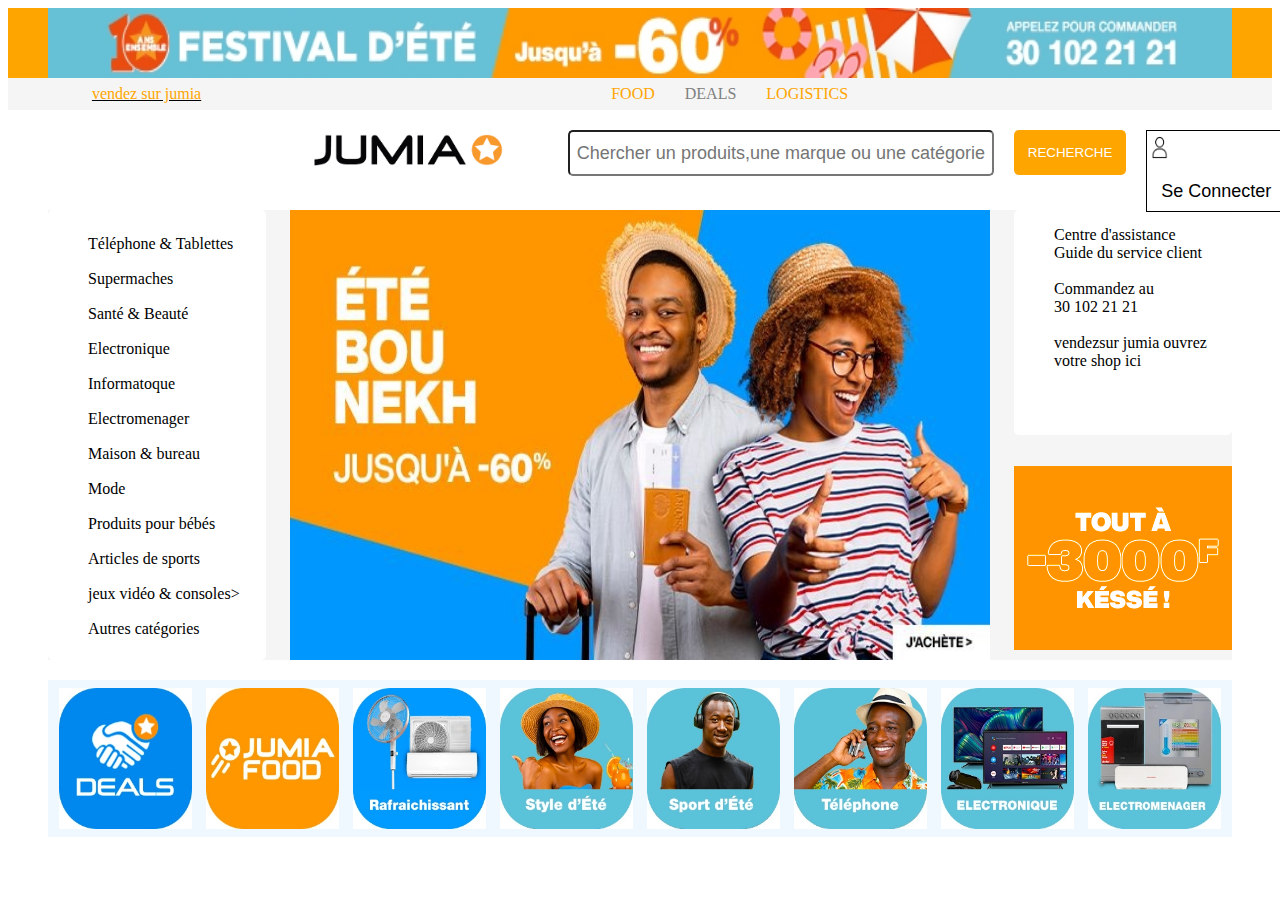
==== jumia.html @ dcc452ba "ajouter in fichier" ====
<!DOCTYPE html>
<html lang="en">
<head>
    <meta charset="UTF-8">
    <meta http-equiv="X-UA-Compatible" content="IE=edge">
    <meta name="viewport" content="width=device-width, initial-scale=1.0">
    <link rel="stylesheet" href="https://cdnjs.cloudflare.com/ajax/libs/font-awesome/6.1.2/css/all.min.css" integrity="sha512-1sCRPdkRXhBV2PBLUdRb4tMg1w2YPf37qatUFeS7zlBy7jJI8Lf4VHwWfZZfpXtYSLy85pkm9GaYVYMfw5BC1A==" crossorigin="anonymous" referrerpolicy="no-referrer" />
    <link rel="stylesheet" href="jumia.css">
    <title>cite jumia2</title>
</head>
<body>
   <header id="debut-entete">
        <img src="images/photo1jumia.jpg" alt="" id="photo1">
    </header> 

    
        <div id="entete">
            <div id="vendez"><a href="https://www.jumia.sn/sp-vendez-sur-jumia/" style="text-decoration: none;color: orange;" > <i class="fa-solid fa-star" id="etoile"></i> vendez sur jumia</a></div>
            <div id="cote">
               <ul>
               <i class="fa-solid fa-fork-knife"></i>
                 <li> <a href="https://food.jumia.sn/restaurants" style="text-decoration:none ;color: orange;" ><i class="fa-solid fa-carrot"></i> FOOD</a></li> 
                 <li><a href="https://deals.jumia.sn/" style="text-decoration:none ;color: grey;"><i class="fa-solid fa-handshake-angle "></i>DEALS</a> </li>
                 <li><a href="https://www.jumia.sn/sp-jumia-services/?utm_source=jumia&utm_medium=mall&utm_campaign=venturebar" style="text-decoration:none ;color: orange;"><i class="fa-solid fa-truck"></i>LOGISTICS </a></li>
              </ul>
            </div>
        </div>
    

  <section id="sous-entete">
       <img src="images/logo jumia.png" id="logo-jumia" alt=""> 
      <form id="rechercher">
         <input type="text" id="bare-recherche" placeholder="Chercher un produits,une marque ou une catégorie">
    
         <button id="boutton">RECHERCHE</button>
      
        <div>
        <!--   <div>  <img src="images/icone connecte copy.png" alt="" id="icone-connerter" ></div> -->
          
        <div class="connection" style="border: 1px solid;">
          <img src="images/icone connecte copy.png" alt="" class="icone-connecter" >
         <select class="connecter">
           <option value="se connecter">Se Connecter</option>
           <option value="votre compte">Votre Compte</option>
           <option value="vos commande">Vos Commendes</option>
           <option value="votre liste d'attente">Votre liste d'envies</option>
         </select>
       </div>
        </div>
  
          <div class="connection">
            <img src="images/icone aide.png" alt="" class="icone-connecter" >
            <select class="connecter">
              <option value="aide">Aide</option>
              <option value="Passer et suivre ma commande">Annuler ma commande</option>
              <option value="Retour et remboursement">Retour et rembourssemen</option>
              <option value="Paiement et compte Jumia">Paiement et Compte Jumia</option>
           </select>
          </div>
          
        <div>
          <a href="https://www.jumia.sn/cart/">panier</a>
        </div>
     <form>
  </section>
 
  <nav>
      <section id="container"> 
          <div id="global" >
              <div id="left">
                   <ul>
                     <li><a href=""></a> <i class="fa-solid fa-mobile-screen-button"></i>Téléphone & Tablettes</li>
                     <li><a href=""></a> <i class="fa-solid fa-apple-whole"></i> Supermaches</li>
                     <li><a href=""></a> <i class="fa-solid fa-temperature-arrow-up"></i> Santé & Beauté</li>
                     <li><a href=""></a>Electronique</li>
                     <li><a href=""></a> <i class="fa-solid fa-desktop"></i> Informatoque</li>
                     <li><a href=""></a> Electromenager</li>
                     <li><a href=""></a><i class="fa-solid fa-house"></i> Maison & bureau</li>
                     <li><a href=""></a> Mode</li>
                     <li><a href=""></a><i class="fa-brands fa-github-alt"></i> Produits pour bébés</li>
                     <li><a href=""></a><i class="fa-solid fa-bicycle"></i> Articles de sports</li>
                     <li><a href=""></a><i class="fa-solid fa-gamepad-modern"></i> jeux vidéo & consoles></li>
                     <li><a href=""></a> Autres catégories</li>
                  </ul>   
              </div>
              <div id="slider">
                <img src="images/photo2jumia.jpg" alt="La forêt de peupliers" id="slide">
                <!-- <div id="precedent" onclick="ChangeSlide(-1)"><</div>
                <div id="suivant" onclick="ChangeSlide(1)">></div> -->
            </div>
              <!-- <div id="slider">
                 <img src="images/photo2jumia.jpg" id="photo2" alt="">
              </div> -->
              <div id="rigth">
                  <div id="haut"> 
                      <ul>
                                 
                       <a href="https://www.jumia.sn/sp-faq/"></a>Centre d'assistance <br>
                        <span>Guide du service client</span> <br> <br>
                       <a href="https://www.jumia.sn/sp-contact/"></a> Commandez au <br>
                        <span>30 102 21 21</span>  <br><br>
                       <a href="https://www.jumia.sn/sp-vendez-sur-jumia/"></a> vendezsur jumia 
                        <span>ouvrez votre shop ici</span> 
                      </ul>
                  </div>    
                
                  <div id="bas">
                    <img id="bass"src="images/imageshoop.if" alt="">
               </div>
           </div>
     </section>
  </nav>

  <section id="fin">

         <img class="active" src="images/imageFESTIVAL-ETE.jpeg" alt="">
          <img class="active" src="images/image VENTE_FLASH.jpg" alt="">
          <img class="active"src="images/imageDEALS.jpg" alt="">
          <img class="active" src="images/imageJUMIA_FOOD copy 2.jpg" alt="">
          <img class="active"src="images/image THUMBNAILS_COOLING.jpeg" alt="">
            <img class="active" src="images/image HABILLE_ETE.jpg" alt="">
          <img class="active"src="images/image SPORT_ETE.jpg" alt="">
           <img class="active"src="images/image TEL_ETE.jpg" alt="">  
          <img class="active"src="images/imageELECTRONIQUE_ETE.jpg" alt="">
          <img class="active"src="images/imageDEALS.jpgmageELECTROMENAGER_ETE.jpg" alt="">
          <img class="active"src="images/imageBEAUTE_ETE.jpg" alt="">
          <img class="active"src="images/imageCOURSE_ETE.jpg" alt="">  
 </section>  


    
     <script src="jumia.js"></script>
</body>
</html>
---- jumia.css ----
body{
    display: flex;
    flex-wrap: wrap;
    justify-content: center;
 }
 
 
 header{  /*concerne la première photo et la couleur de fond */
    background-color: orange;
    display: flex;
    justify-content: center;
    height: 70px;
    width:100%;

}
#photo1{
    width: 1184px;
   padding-left: 60px;
   padding-right: 60px;
}

#entete{ /*  l'allignement entetes vendez sur jumia en dessous de l'image */
 
height: 32px;
width:100%;
display:flex;
justify-content: center;
align-items: center;
background: #f5f5f5;

}

#vendez{
  transform: translate(-340px);
text-decoration: underline; 

}
#cote ul{
list-style: none;
display: flex;
gap: 30px;
margin: 0px;

}


#sous-entete { /*donner un arriere plan et espacer les input */
    background-color: white;
    display: flex;
    gap: 200px;
    font-size: xx-large;
    height: 80px;
    width: 100%;
    

}
#logo-jumia{
    height: 80px;
   width: 200px;
margin-left: 300px;
margin-bottom: 15px;
object-fit: contain;

}


#rechercher{ /* deplacer les input */
   display: flex;
   margin-top: 20px;
   gap: 20px;
   transform: translate(-140px);


}
#bare-recherche{ /* donner une dimmenssion a la barre de recherche */
    width: 450px;
    height: 40px;
    font-size: large;
    text-align: center;  
    border-radius: 5px;

}
 #icone-connecter{
    width: 20px;
    height: 20px;
} 
.connecter{
    height: 40px;
    width: 150px;
    background-color: white;
    border: 5px;
    font-size: large;
    text-align: center;
}
.icone-connecter{
    width: 25px;
    height: 25px;
    left: 10px;
   margin: 0;
   
}
select{
    background: white;
}
.aidez{
    height: 40px;
    width: 100px;
    background-color: antiquewhite;
    border-radius: 5px;
   text-align: center;
    font-size: large;
  
}
.panier{
   width: 90px;
  padding: 0%;
  height: 38px;
  font-size: large;
  justify-content: center;
 
}
#boutton{  /*dimension du boutton recherche et couleur arriere plan */
   width: 120px;
   height: 45px;
   background-color: orange;
   border: none;
   color: white;
   border-radius: 5px;
   
  
} 
#container{  /*donner la couleur de fond et les dimensions */
   background-color: #f5f5f5;
    height: 450px;
    width: 100%;
    display: flex;
    justify-content: center;
    margin-top: 20px;
} 
#global{
    display: flex;
    justify-content: center;
    gap: 15px;
    height: 450px;
    width: 1184px;
}


#left{ /* separartion du contenu a gauche avec les dimension */
    background-color: white;
    width: 218px;
    height: 450px;
    border-radius: 5px; 
    display: flex;
 
  
}
#left li{ /*enlever les points et espacer les ecritures*/
   list-style: none;
  line-height: 35px; 

}
#slide{ /* les dimensions de la photo qui est l'interieur*/
    
    height: 450px;
    width: 700px; 
}

#slider {
    position: relative;
    height: 450px;
    width: 700px; 
    margin: auto;
    display: flex;
    align-items: center;
}



#rigth{ /*separation du contenu a droite*/
   
    width: 218px;
    height: 450px;
    display: flex;
    flex-wrap: wrap;
    gap: 20px;
  
   
}

#haut{
    background-color: white;
   align-items: center;
   justify-content: center;
    height: 225px;
    width: 218px;
    border-radius: 5px;
}
.haut-ecrit{
    line-height: 20px;
}

#bas{

  height: 184px;
  width: 218px;

 
} 
#bass{
    height: 184px;
    width: 218px;
} 

 #fin{
    background-color:aliceblue;
    width: 1184px;
    height: 157px;
  overflow: hidden;
   display: flex;
  gap: 14px;
  align-items: center;
  justify-content: center;
  margin-top: 20px;
  
}

.active{
    height: 141px;
    width: 133px;
   
   
   

} 
@media screen (max-width: 800px;){
    #container{
        height: 450px;
        width: 450;
    }
}
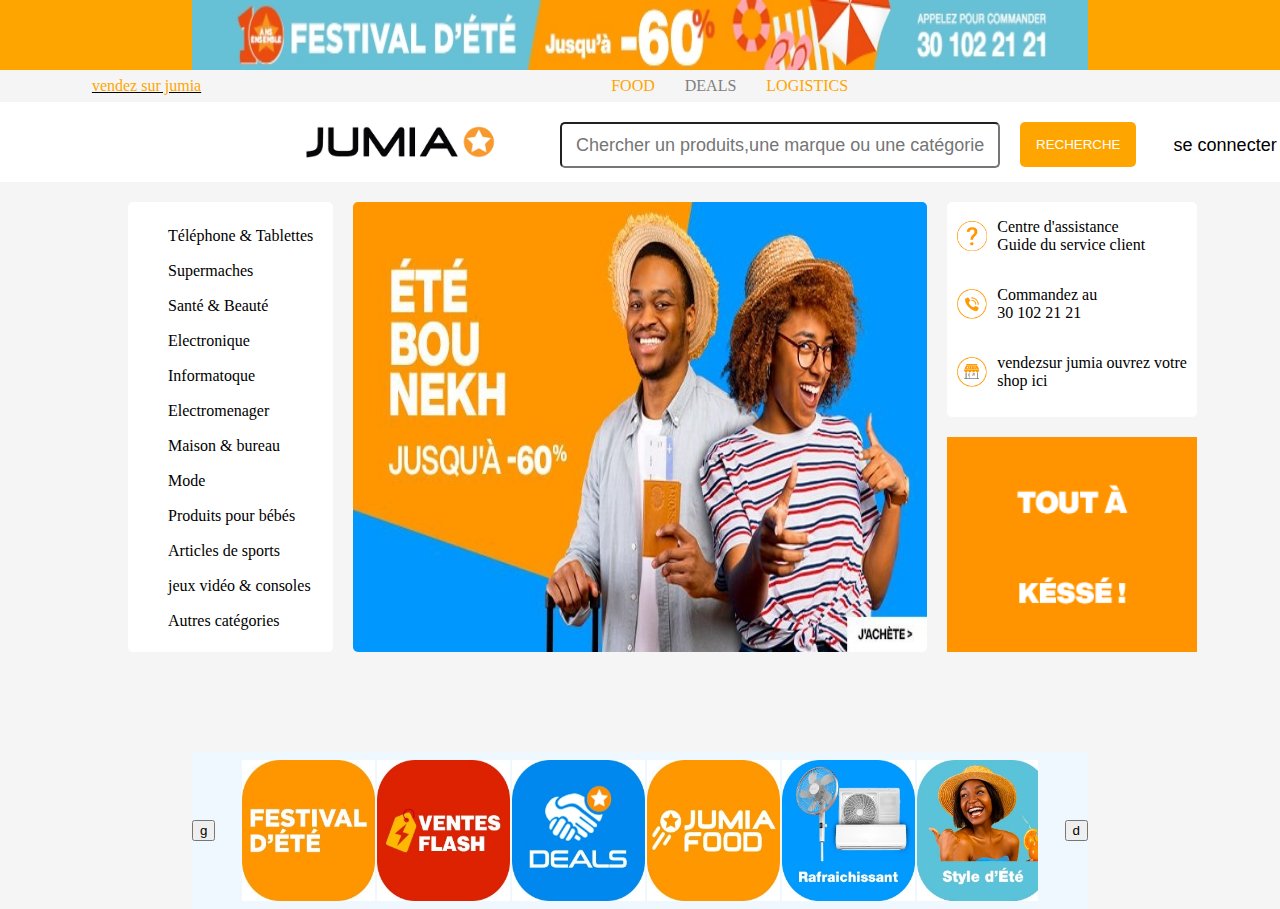
==== commit e5fc66a6: "tp jummia" ====
--- a/jumia.html
+++ b/jumia.html
@@ -6,11 +6,14 @@
     <meta name="viewport" content="width=device-width, initial-scale=1.0">
     <link rel="stylesheet" href="https://cdnjs.cloudflare.com/ajax/libs/font-awesome/6.1.2/css/all.min.css" integrity="sha512-1sCRPdkRXhBV2PBLUdRb4tMg1w2YPf37qatUFeS7zlBy7jJI8Lf4VHwWfZZfpXtYSLy85pkm9GaYVYMfw5BC1A==" crossorigin="anonymous" referrerpolicy="no-referrer" />
     <link rel="stylesheet" href="jumia.css">
+    
     <title>cite jumia2</title>
 </head>
 <body>
    <header id="debut-entete">
-        <img src="images/photo1jumia.jpg" alt="" id="photo1">
+  
+        <img src="images/photo1jumia.jpg" alt="" id="photo1" >
+      
     </header> 
 
     
@@ -37,10 +40,10 @@
         <div>
         <!--   <div>  <img src="images/icone connecte copy.png" alt="" id="icone-connerter" ></div> -->
           
-        <div class="connection" style="border: 1px solid;">
-          <img src="images/icone connecte copy.png" alt="" class="icone-connecter" >
+        <div class="connection" style="border-radius: 5px solid;">
+          <!--  <img src="images/icone connecte copy.png" alt="" id="icone-connecter">  -->
          <select class="connecter">
-           <option value="se connecter">Se Connecter</option>
+            <option value="se connecter"><i class="fa-solid fa-user"></i>se connecter</option>
            <option value="votre compte">Votre Compte</option>
            <option value="vos commande">Vos Commendes</option>
            <option value="votre liste d'attente">Votre liste d'envies</option>
@@ -58,8 +61,8 @@
            </select>
           </div>
           
-        <div>
-          <a href="https://www.jumia.sn/cart/">panier</a>
+        <div class="panier">
+          <a href="https://www.jumia.sn/cart/" style="text-decoration:none;"><i class="fa-solid fa-cart-shopping"></i><span>panier</span>  </a>
         </div>
      <form>
   </section>
@@ -68,6 +71,7 @@
       <section id="container"> 
           <div id="global" >
               <div id="left">
+
                    <ul>
                      <li><a href=""></a> <i class="fa-solid fa-mobile-screen-button"></i>Téléphone & Tablettes</li>
                      <li><a href=""></a> <i class="fa-solid fa-apple-whole"></i> Supermaches</li>
@@ -76,55 +80,69 @@
                      <li><a href=""></a> <i class="fa-solid fa-desktop"></i> Informatoque</li>
                      <li><a href=""></a> Electromenager</li>
                      <li><a href=""></a><i class="fa-solid fa-house"></i> Maison & bureau</li>
-                     <li><a href=""></a> Mode</li>
+                     <li><a href=""></a><i class="fa-solid fa-shirt"></i> Mode</li>
                      <li><a href=""></a><i class="fa-brands fa-github-alt"></i> Produits pour bébés</li>
-                     <li><a href=""></a><i class="fa-solid fa-bicycle"></i> Articles de sports</li>
-                     <li><a href=""></a><i class="fa-solid fa-gamepad-modern"></i> jeux vidéo & consoles></li>
+                     <li><a href=""></a><i class="fa-solid fa-dumbbell"></i> Articles de sports</li>
+                     <li><a href=""></a><i class="fa-solid fa-gamepad"></i> jeux vidéo & consoles</li>
                      <li><a href=""></a> Autres catégories</li>
                   </ul>   
               </div>
               <div id="slider">
                 <img src="images/photo2jumia.jpg" alt="La forêt de peupliers" id="slide">
+              </div>
                 <!-- <div id="precedent" onclick="ChangeSlide(-1)"><</div>
                 <div id="suivant" onclick="ChangeSlide(1)">></div> -->
-            </div>
+            
               <!-- <div id="slider">
                  <img src="images/photo2jumia.jpg" id="photo2" alt="">
               </div> -->
               <div id="rigth">
                   <div id="haut"> 
-                      <ul>
-                                 
-                       <a href="https://www.jumia.sn/sp-faq/"></a>Centre d'assistance <br>
-                        <span>Guide du service client</span> <br> <br>
-                       <a href="https://www.jumia.sn/sp-contact/"></a> Commandez au <br>
-                        <span>30 102 21 21</span>  <br><br>
-                       <a href="https://www.jumia.sn/sp-vendez-sur-jumia/"></a> vendezsur jumia 
-                        <span>ouvrez votre shop ici</span> 
-                      </ul>
+                      
+                         <div class="haute">
+                          <img src="images/assitance.png" alt="" style="width: 30px; height: 30px;">
+                          <p>Centre d'assistance <br>
+                          <span>Guide du service client</span></p> 
+                         </div>     
+                       <div class="haute">
+                        <img src="images/commande.png" alt="" style="width: 30px; height: 30px;" >
+                        <p> Commandez au <br>
+                        <span>30 102 21 21</span></p>
+                       </div>
+                       <div class="haute">
+                        <img src="images/marcher.png" alt="" style="width: 30px; height: 30px;">
+                        <p> vendezsur jumia 
+                        <span>ouvrez votre shop ici</span></p>
+                       </div>
+                       
+                      
                   </div>    
                 
                   <div id="bas">
-                    <img id="bass"src="images/imageshoop.if" alt="">
+                    <img id="bass"src="images/imageshoop.if" alt="" style="height: 215px; width: 250px;">
                </div>
            </div>
+          </div>
      </section>
   </nav>
 
   <section id="fin">
-
-         <img class="active" src="images/imageFESTIVAL-ETE.jpeg" alt="">
-          <img class="active" src="images/image VENTE_FLASH.jpg" alt="">
-          <img class="active"src="images/imageDEALS.jpg" alt="">
-          <img class="active" src="images/imageJUMIA_FOOD copy 2.jpg" alt="">
-          <img class="active"src="images/image THUMBNAILS_COOLING.jpeg" alt="">
-            <img class="active" src="images/image HABILLE_ETE.jpg" alt="">
-          <img class="active"src="images/image SPORT_ETE.jpg" alt="">
-           <img class="active"src="images/image TEL_ETE.jpg" alt="">  
-          <img class="active"src="images/imageELECTRONIQUE_ETE.jpg" alt="">
-          <img class="active"src="images/imageDEALS.jpgmageELECTROMENAGER_ETE.jpg" alt="">
-          <img class="active"src="images/imageBEAUTE_ETE.jpg" alt="">
-          <img class="active"src="images/imageCOURSE_ETE.jpg" alt="">  
+    <button>g</button>
+    <div>
+      <img class="active" src="images/imageFESTIVAL-ETE.jpeg" alt="">
+      <img class="active" src="images/image VENTE_FLASH.jpg" alt="">
+      <img class="active"src="images/imageDEALS.jpg" alt="">
+      <img class="active" src="images/imageJUMIA_FOOD copy 2.jpg" alt="">
+      <img class="active"src="images/image THUMBNAILS_COOLING.jpeg" alt="">
+        <img class="active" src="images/image HABILLE_ETE.jpg" alt="">
+      <img class="active"src="images/image SPORT_ETE.jpg" alt="">
+      <img class="active"src="images/image TEL_ETE.jpg" alt="">  
+      <img class="active"src="images/imageELECTRONIQUE_ETE.jpg" alt="">
+      <img class="active"src="images/imageDEALS.jpgmageELECTROMENAGER_ETE.jpg" alt="">
+      <img class="active"src="images/imageBEAUTE_ETE.jpg" alt="">
+      <img class="active"src="images/imageCOURSE_ETE.jpg" alt="">  
+    </div>
+         <button>d</button>
  </section>  
 
 
--- a/jumia.css
+++ b/jumia.css
@@ -2,10 +2,13 @@
     display: flex;
     flex-wrap: wrap;
     justify-content: center;
+    width: 100%;
+    background-color: #f5f5f5;
+    margin: 0;
  }
  
  
- header{  /*concerne la première photo et la couleur de fond */
+ #debut-entete{  /*concerne la première photo et la couleur de fond */
     background-color: orange;
     display: flex;
     justify-content: center;
@@ -14,9 +17,10 @@
 
 }
 #photo1{
-    width: 1184px;
-   padding-left: 60px;
-   padding-right: 60px;
+    width:70%;
+    height: 70px;
+ /*   padding-left: 60px;
+   padding-right: 60px; */
 }
 
 #entete{ /*  l'allignement entetes vendez sur jumia en dessous de l'image */
@@ -95,8 +99,7 @@
 .icone-connecter{
     width: 25px;
     height: 25px;
-    left: 10px;
-   margin: 0;
+    
    
 }
 select{
@@ -112,7 +115,7 @@
   
 }
 .panier{
-   width: 90px;
+   width: 100px;
   padding: 0%;
   height: 38px;
   font-size: large;
@@ -130,7 +133,7 @@
   
 } 
 #container{  /*donner la couleur de fond et les dimensions */
-   background-color: #f5f5f5;
+   
     height: 450px;
     width: 100%;
     display: flex;
@@ -139,16 +142,16 @@
 } 
 #global{
     display: flex;
-    justify-content: center;
-    gap: 15px;
-    height: 450px;
-    width: 1184px;
+     gap: 20px; 
+    height: 450px;
+    width: 80%;
+   
 }
 
 
 #left{ /* separartion du contenu a gauche avec les dimension */
     background-color: white;
-    width: 218px;
+    width: 25%;
     height: 450px;
     border-radius: 5px; 
     display: flex;
@@ -160,18 +163,24 @@
   line-height: 35px; 
 
 }
+#left ul{
+    width: 100%;
+}
 #slide{ /* les dimensions de la photo qui est l'interieur*/
     
-    height: 450px;
-    width: 700px; 
+    height: 100%;
+    width: 100%; 
+    border-radius: 5px;
 }
 
 #slider {
     position: relative;
     height: 450px;
-    width: 700px; 
-    margin: auto;
-    display: flex;
+    width: 70%; 
+     /* margin: auto;  */
+     
+    display: flex;
+    justify-content: center;
     align-items: center;
 }
 
@@ -179,31 +188,37 @@
 
 #rigth{ /*separation du contenu a droite*/
    
-    width: 218px;
-    height: 450px;
-    display: flex;
-    flex-wrap: wrap;
+    width:20%;
+    height: 450px;
+    display: flex;
+    flex-wrap: wrap; 
     gap: 20px;
+
   
    
 }
 
 #haut{
     background-color: white;
-   align-items: center;
-   justify-content: center;
-    height: 225px;
-    width: 218px;
-    border-radius: 5px;
-}
-.haut-ecrit{
-    line-height: 20px;
-}
-
+   /* align-items: center;
+   justify-content: center; */
+    height: 215px;
+    width: 250px;
+    border-radius: 5px;
+}
+
+.haute{
+    display: flex;
+    /* justify-content: center; */
+    align-items: center;
+    width: 250px;
+    margin-left: 10px;
+    gap: 10px;
+}
 #bas{
 
-  height: 184px;
-  width: 218px;
+  height: 215px;
+  width: 100%;
 
  
 } 
@@ -214,15 +229,19 @@
 
  #fin{
     background-color:aliceblue;
-    width: 1184px;
+    width: 70%;
     height: 157px;
-  overflow: hidden;
    display: flex;
-  gap: 14px;
+  gap: 27px;
   align-items: center;
   justify-content: center;
-  margin-top: 20px;
-  
+  margin-top: 100px;
+  
+}
+#fin div {
+    display: flex;
+    overflow-x: hidden;
+    gap: 2px;
 }
 
 .active{
@@ -233,7 +252,7 @@
    
 
 } 
-@media screen (max-width: 800px;){
+@media screen (max-width: 80px;){
     #container{
         height: 450px;
         width: 450;
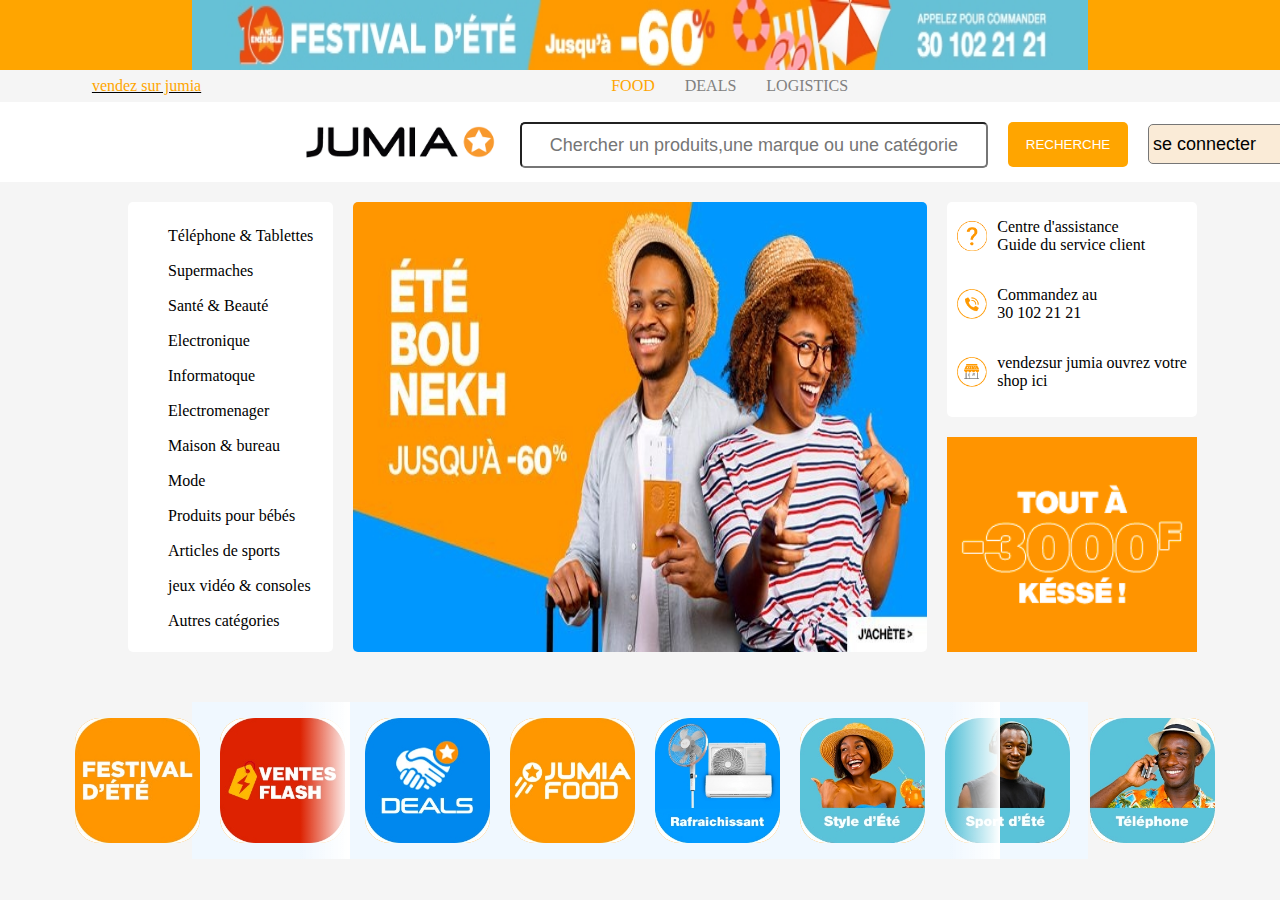
==== commit eb79496b: "tp jumia" ====
--- a/jumia.html
+++ b/jumia.html
@@ -22,49 +22,41 @@
             <div id="cote">
                <ul>
                <i class="fa-solid fa-fork-knife"></i>
-                 <li> <a href="https://food.jumia.sn/restaurants" style="text-decoration:none ;color: orange;" ><i class="fa-solid fa-carrot"></i> FOOD</a></li> 
-                 <li><a href="https://deals.jumia.sn/" style="text-decoration:none ;color: grey;"><i class="fa-solid fa-handshake-angle "></i>DEALS</a> </li>
-                 <li><a href="https://www.jumia.sn/sp-jumia-services/?utm_source=jumia&utm_medium=mall&utm_campaign=venturebar" style="text-decoration:none ;color: orange;"><i class="fa-solid fa-truck"></i>LOGISTICS </a></li>
+                 <li> <a href="https://food.jumia.sn/restaurants" style="text-decoration:none ;color: orange;" class="food"><i class="fa-solid fa-carrot"></i>FOOD</a></li> 
+                 <li><a href="https://deals.jumia.sn/" style="text-decoration:none ;color: grey;" ><span id="deals" ><i class="fa-solid fa-handshake-angle "></i>DEALS</span></a> </li>
+                 <li><a href="https://www.jumia.sn/sp-jumia-services/?utm_source=jumia&utm_medium=mall&utm_campaign=venturebar" style="text-decoration:none ;color:grey;"><span id="logistic"> <i class="fa-solid fa-truck"></i>LOGISTICS</span> </a></li>
               </ul>
             </div>
         </div>
     
 
   <section id="sous-entete">
-       <img src="images/logo jumia.png" id="logo-jumia" alt=""> 
-      <form id="rechercher">
-         <input type="text" id="bare-recherche" placeholder="Chercher un produits,une marque ou une catégorie">
-    
+      <div><img src="images/logo jumia.png" id="logo-jumia" alt=""> </div> 
+      <div id="rechercher">
+         <input type="text" id="bare-recherche" placeholder="Chercher un produits,une marque ou une catégorie" >
          <button id="boutton">RECHERCHE</button>
-      
-        <div>
-        <!--   <div>  <img src="images/icone connecte copy.png" alt="" id="icone-connerter" ></div> -->
-          
-        <div class="connection" style="border-radius: 5px solid;">
-          <!--  <img src="images/icone connecte copy.png" alt="" id="icone-connecter">  -->
-         <select class="connecter">
-            <option value="se connecter"><i class="fa-solid fa-user"></i>se connecter</option>
-           <option value="votre compte">Votre Compte</option>
-           <option value="vos commande">Vos Commendes</option>
-           <option value="votre liste d'attente">Votre liste d'envies</option>
-         </select>
+      </div>
+       <div id="CONNECTION"> 
+            <div class="connection" >
+              <i class="fa-solid fa-user"></i><select class="connecter">
+                <option value="se connecter">se connecter</option>
+                <option value="votre compte">Votre Compte</option>
+                <option value="vos commande">Vos Commendes</option>
+                <option value="votre liste d'attente">Votre liste d'envies</option>
+              </select>
+           </div>
+            <div class="connection">
+                <i class="fa-solid fa-circle-question"></i><select class="aidez">
+                  <option value="aide">Aide</option>
+                  <option value="Passer et suivre ma commande">Annuler ma commande</option>
+                  <option value="Paiement et compte Jumia">Paiement et Compte Jumia</option>
+              </select>
+            </div>
+              
+            <div class="connection">
+              <a class="panier" href="https://www.jumia.sn/cart/"  ><i class="fa-solid fa-cart-shopping"></i><span > <p >panier</p></span> </a>
+            </div>
        </div>
-        </div>
-  
-          <div class="connection">
-            <img src="images/icone aide.png" alt="" class="icone-connecter" >
-            <select class="connecter">
-              <option value="aide">Aide</option>
-              <option value="Passer et suivre ma commande">Annuler ma commande</option>
-              <option value="Retour et remboursement">Retour et rembourssemen</option>
-              <option value="Paiement et compte Jumia">Paiement et Compte Jumia</option>
-           </select>
-          </div>
-          
-        <div class="panier">
-          <a href="https://www.jumia.sn/cart/" style="text-decoration:none;"><i class="fa-solid fa-cart-shopping"></i><span>panier</span>  </a>
-        </div>
-     <form>
   </section>
  
   <nav>
@@ -127,22 +119,22 @@
   </nav>
 
   <section id="fin">
-    <button>g</button>
-    <div>
-      <img class="active" src="images/imageFESTIVAL-ETE.jpeg" alt="">
-      <img class="active" src="images/image VENTE_FLASH.jpg" alt="">
-      <img class="active"src="images/imageDEALS.jpg" alt="">
-      <img class="active" src="images/imageJUMIA_FOOD copy 2.jpg" alt="">
-      <img class="active"src="images/image THUMBNAILS_COOLING.jpeg" alt="">
-        <img class="active" src="images/image HABILLE_ETE.jpg" alt="">
-      <img class="active"src="images/image SPORT_ETE.jpg" alt="">
-      <img class="active"src="images/image TEL_ETE.jpg" alt="">  
-      <img class="active"src="images/imageELECTRONIQUE_ETE.jpg" alt="">
-      <img class="active"src="images/imageDEALS.jpgmageELECTROMENAGER_ETE.jpg" alt="">
-      <img class="active"src="images/imageBEAUTE_ETE.jpg" alt="">
-      <img class="active"src="images/imageCOURSE_ETE.jpg" alt="">  
+    <button class="btnleft"><i class="fa-solid fa-2x fa-angle-left" style="opacity: 0.2;"></i></button>
+    <div class="derniere">
+      <div class="active"> <img src="images/imageFESTIVAL-ETE.jpeg" alt="" id="slide1"></div>
+      <div class="active" > <img src="images/image VENTE_FLASH.jpg" alt=""id="slide1"></div>
+      <div class="active"> <img src="images/imageDEALS.jpg" alt=""id="slide1"></div>
+      <div class="active"> <img src="images/imageJUMIA_FOOD copy 2.jpg" alt=""id="slide1"></div>
+      <div class="active"> <img src="images/image THUMBNAILS_COOLING.jpeg" alt=""id="slide1"></div>
+      <div class="active"> <img src="images/image HABILLE_ETE.jpg" alt=""id="slide1"></div>
+      <div class="active"> <img src="images/image SPORT_ETE.jpg" alt=""id="slide1"></div>
+      <div class="active"> <img src="images/image TEL_ETE.jpg" alt=""id="slide1"></div>
+      <div class="active"> <img src="images/imageELECTRONIQUE_ETE.jpg" alt=""id="slide1"></div>
+      <div class="active"> <img src="images/imageDEALS.jpgmageELECTROMENAGER_ETE.jpg" alt=""id="slide1"></div>
+      <div class="active"> <img src="images/imageBEAUTE_ETE.jpg" alt=""id="slide1"></div>
+      <div class="active"> <img src="images/imageCOURSE_ETE.jpg" alt=""id="slide1"></div>
     </div>
-         <button>d</button>
+    <button class="btnright"><i class="fa-solid fa-2x fa-angle-right" style="opacity:0.2 ;"></i></button>
  </section>  
 
 
--- a/jumia.css
+++ b/jumia.css
@@ -19,8 +19,7 @@
 #photo1{
     width:70%;
     height: 70px;
- /*   padding-left: 60px;
-   padding-right: 60px; */
+ 
 }
 
 #entete{ /*  l'allignement entetes vendez sur jumia en dessous de l'image */
@@ -39,6 +38,12 @@
 text-decoration: underline; 
 
 }
+#deals:hover{
+    color:blue;
+}
+#logistic:hover{
+    color: orange;
+}
 #cote ul{
 list-style: none;
 display: flex;
@@ -51,19 +56,22 @@
 #sous-entete { /*donner un arriere plan et espacer les input */
     background-color: white;
     display: flex;
-    gap: 200px;
     font-size: xx-large;
     height: 80px;
     width: 100%;
-    
-
+    gap: 20px;
+
+}
+select{
+    width: 100px;
 }
 #logo-jumia{
     height: 80px;
    width: 200px;
-margin-left: 300px;
-margin-bottom: 15px;
-object-fit: contain;
+  margin-left: 300px;
+  margin-bottom: 15px;
+  object-fit: contain;
+  
 
 }
 
@@ -72,55 +80,63 @@
    display: flex;
    margin-top: 20px;
    gap: 20px;
-   transform: translate(-140px);
+  /*  transform: translate(-140px); */
 
 
 }
 #bare-recherche{ /* donner une dimmenssion a la barre de recherche */
-    width: 450px;
+    width: 460px;
     height: 40px;
     font-size: large;
     text-align: center;  
     border-radius: 5px;
 
 }
- #icone-connecter{
-    width: 20px;
-    height: 20px;
-} 
-.connecter{
+
+ .connecter{
     height: 40px;
     width: 150px;
-    background-color: white;
-    border: 5px;
-    font-size: large;
-    text-align: center;
-}
-.icone-connecter{
-    width: 25px;
-    height: 25px;
-    
-   
-}
-select{
-    background: white;
-}
-.aidez{
+    background-color: antiquewhite;
+    border-radius:  5px;
+    font-size: large; 
+}
+
+#CONNECTION{
+    display: flex;
+    gap: 30px;
+    align-items: center;
+
+}
+#CONNECTION:hover{
+    color: orange;
+}
+
+ .aidez{
     height: 40px;
     width: 100px;
     background-color: antiquewhite;
     border-radius: 5px;
    text-align: center;
-    font-size: large;
-  
-}
-.panier{
-   width: 100px;
-  padding: 0%;
-  height: 38px;
-  font-size: large;
-  justify-content: center;
- 
+    font-size: large; 
+  
+}
+.connection{
+
+}
+
+ .panier{
+display: flex;
+align-items: center;
+text-decoration: none;
+font: 22px  arial ;
+ gap: 5px;   
+ color: #000;
+
+ 
+} 
+.panier.p{
+    font-size: 14px;
+    
 }
 #boutton{  /*dimension du boutton recherche et couleur arriere plan */
    width: 120px;
@@ -158,6 +174,7 @@
  
   
 }
+
 #left li{ /*enlever les points et espacer les ecritures*/
    list-style: none;
   line-height: 35px; 
@@ -177,8 +194,6 @@
     position: relative;
     height: 450px;
     width: 70%; 
-     /* margin: auto;  */
-     
     display: flex;
     justify-content: center;
     align-items: center;
@@ -194,14 +209,10 @@
     flex-wrap: wrap; 
     gap: 20px;
 
-  
-   
 }
 
 #haut{
     background-color: white;
-   /* align-items: center;
-   justify-content: center; */
     height: 215px;
     width: 250px;
     border-radius: 5px;
@@ -232,26 +243,74 @@
     width: 70%;
     height: 157px;
    display: flex;
-  gap: 27px;
+  gap: 15px;
   align-items: center;
   justify-content: center;
-  margin-top: 100px;
-  
-}
-#fin div {
-    display: flex;
-    overflow-x: hidden;
-    gap: 2px;
-}
+  margin-top: 50px;
+
+  
+ }
+
 
 .active{
-    height: 141px;
-    width: 133px;
-   
-   
-   
-
-} 
+    background-color: #FF9A00;
+    height: 125px;
+    width: 125px;
+    margin: 10px;
+    border-radius: 25px;
+ 
+    position: relative;
+  
+}
+.active:not(:last-child){
+    margin-right: 1px;
+}
+#slide1{
+    height: 125px;
+    width: 125px;
+    
+    border-radius: 25px;
+}
+.btnleft,
+.btnright{
+  border: none;
+  width: 50px;
+  height: 157px;
+  position: fixed;
+   display: flex;
+  justify-content: center;
+  align-items: center;
+  background: linear-gradient(90deg, rgba(255, 255, 255, 0) 0%, #fff 100%);
+  cursor: pointer;
+  z-index: 8;
+}
+
+.btnleft {
+  left: 300px;
+ 
+}
+
+.btnright {
+right: 280px;
+
+}
+.btnleft:hover 
+.btnrigth:hover{
+  opacity: 1;
+}
+
+   .derniere{
+    overflow: hidden;
+    width: 1150px;
+    display: flex;
+    gap: 9px;
+    position: fixed;
+
+
+   
+    
+   }
+    
 @media screen (max-width: 80px;){
     #container{
         height: 450px;
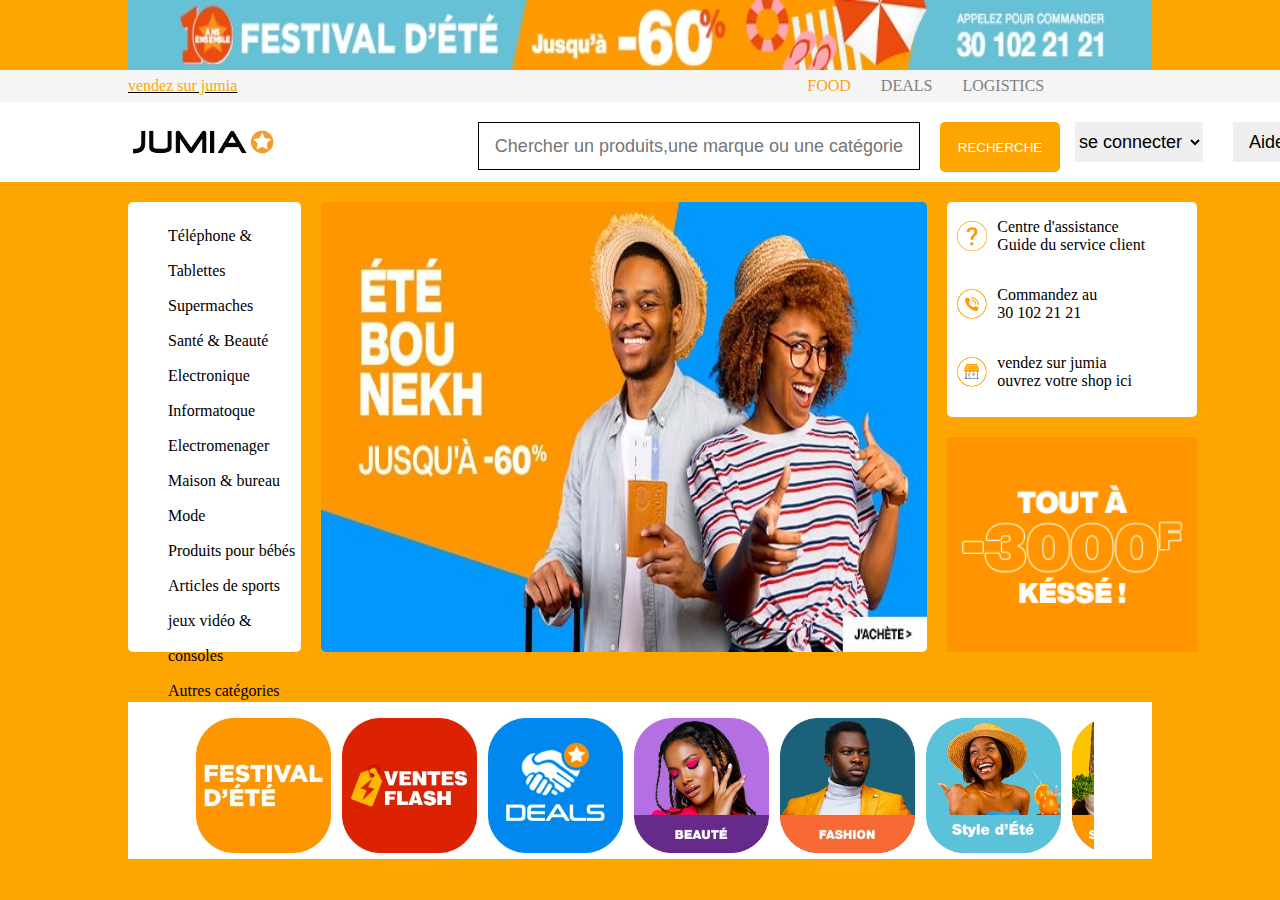
==== commit a9cb3dd3: "tp jumia" ====
--- a/jumia.html
+++ b/jumia.html
@@ -11,42 +11,45 @@
 </head>
 <body>
    <header id="debut-entete">
-  
+    
         <img src="images/photo1jumia.jpg" alt="" id="photo1" >
-      
+        
+       <!--  <div id="precedent" onclick="ChangeSlide(-1)"></div>
+        <div id="suivant" onclick="ChangeSlide(1)"></div> -->
+
     </header> 
-
-    
         <div id="entete">
+          <div class="entet1">
             <div id="vendez"><a href="https://www.jumia.sn/sp-vendez-sur-jumia/" style="text-decoration: none;color: orange;" > <i class="fa-solid fa-star" id="etoile"></i> vendez sur jumia</a></div>
             <div id="cote">
-               <ul>
+              <ul>
                <i class="fa-solid fa-fork-knife"></i>
-                 <li> <a href="https://food.jumia.sn/restaurants" style="text-decoration:none ;color: orange;" class="food"><i class="fa-solid fa-carrot"></i>FOOD</a></li> 
-                 <li><a href="https://deals.jumia.sn/" style="text-decoration:none ;color: grey;" ><span id="deals" ><i class="fa-solid fa-handshake-angle "></i>DEALS</span></a> </li>
-                 <li><a href="https://www.jumia.sn/sp-jumia-services/?utm_source=jumia&utm_medium=mall&utm_campaign=venturebar" style="text-decoration:none ;color:grey;"><span id="logistic"> <i class="fa-solid fa-truck"></i>LOGISTICS</span> </a></li>
+                <li> <a href="https://food.jumia.sn/restaurants" style="text-decoration:none ;color: orange;" class="food"><i class="fa-solid fa-carrot"></i>FOOD</a></li> 
+                <li><a href="https://deals.jumia.sn/" style="text-decoration:none ;color: grey;" ><span id="deals" ><i class="fa-solid fa-handshake-angle "></i>DEALS</span></a> </li>
+                <li><a href="https://www.jumia.sn/sp-jumia-services/?utm_source=jumia&utm_medium=mall&utm_campaign=venturebar" style="text-decoration:none ;color:grey;"><span id="logistic"> <i class="fa-solid fa-truck"></i>LOGISTICS</span> </a></li>
               </ul>
             </div>
+          </div>
         </div>
-    
-
-  <section id="sous-entete">
-      <div><img src="images/logo jumia.png" id="logo-jumia" alt=""> </div> 
-      <div id="rechercher">
-         <input type="text" id="bare-recherche" placeholder="Chercher un produits,une marque ou une catégorie" >
+     <section id="sous-entete">
+      <div class="sous-entete1"> 
+     <div class="logo"><img src="images/logo jumia.png" id="logo-jumia" alt=""> </div> 
+      <div id="rechercher" >
+        <div class="recher"> <i class="fa-sharp fa-solid fa-magnifying-glass" ></i>
+         <input type="text" id="bare-recherche" placeholder="Chercher un produits,une marque ou une catégorie" ></div> 
          <button id="boutton">RECHERCHE</button>
       </div>
        <div id="CONNECTION"> 
-            <div class="connection" >
-              <i class="fa-solid fa-user"></i><select class="connecter">
+            <div class="connectionn" >
+              <i class="fa-regular fa-user"></i><select class="connecter">
                 <option value="se connecter">se connecter</option>
                 <option value="votre compte">Votre Compte</option>
                 <option value="vos commande">Vos Commendes</option>
                 <option value="votre liste d'attente">Votre liste d'envies</option>
               </select>
            </div>
-            <div class="connection">
-                <i class="fa-solid fa-circle-question"></i><select class="aidez">
+            <div class="connect">
+              <i class="fa-regular fa-circle-question" ></i><select class="aidez">
                   <option value="aide">Aide</option>
                   <option value="Passer et suivre ma commande">Annuler ma commande</option>
                   <option value="Paiement et compte Jumia">Paiement et Compte Jumia</option>
@@ -54,13 +57,14 @@
             </div>
               
             <div class="connection">
-              <a class="panier" href="https://www.jumia.sn/cart/"  ><i class="fa-solid fa-cart-shopping"></i><span > <p >panier</p></span> </a>
+              <a class="panier" href="https://www.jumia.sn/cart/" ><i class="fa-solid fa-cart-shopping"></i><span ><p>panier</p></span> </a>
             </div>
        </div>
+      </div>
   </section>
  
-  <nav>
-      <section id="container"> 
+ 
+    <section id="container"> 
           <div id="global" >
               <div id="left">
 
@@ -68,7 +72,7 @@
                      <li><a href=""></a> <i class="fa-solid fa-mobile-screen-button"></i>Téléphone & Tablettes</li>
                      <li><a href=""></a> <i class="fa-solid fa-apple-whole"></i> Supermaches</li>
                      <li><a href=""></a> <i class="fa-solid fa-temperature-arrow-up"></i> Santé & Beauté</li>
-                     <li><a href=""></a>Electronique</li>
+                     <li><a href=""></a><i class="fa-regular fa-laptop-medical"></i>Electronique</li>
                      <li><a href=""></a> <i class="fa-solid fa-desktop"></i> Informatoque</li>
                      <li><a href=""></a> Electromenager</li>
                      <li><a href=""></a><i class="fa-solid fa-house"></i> Maison & bureau</li>
@@ -80,61 +84,64 @@
                   </ul>   
               </div>
               <div id="slider">
+            
                 <img src="images/photo2jumia.jpg" alt="La forêt de peupliers" id="slide">
+              
               </div>
-                <!-- <div id="precedent" onclick="ChangeSlide(-1)"><</div>
-                <div id="suivant" onclick="ChangeSlide(1)">></div> -->
-            
-              <!-- <div id="slider">
-                 <img src="images/photo2jumia.jpg" id="photo2" alt="">
-              </div> -->
               <div id="rigth">
                   <div id="haut"> 
-                      
-                         <div class="haute">
-                          <img src="images/assitance.png" alt="" style="width: 30px; height: 30px;">
+                      <div class="haute">
+                         <a href="https://www.jumia.sn/sp-faq/"><img src="images/assitance.png" alt="" style="width: 30px; height: 30px;">
                           <p>Centre d'assistance <br>
-                          <span>Guide du service client</span></p> 
+                          <span>Guide du service client</span></p> </a> 
                          </div>     
                        <div class="haute">
-                        <img src="images/commande.png" alt="" style="width: 30px; height: 30px;" >
+                        <a href="https://www.jumia.sn/sp-contact/"><img src="images/commande.png" alt="" style="width: 30px; height: 30px;" >
                         <p> Commandez au <br>
-                        <span>30 102 21 21</span></p>
+                        <span>30 102 21 21</span></p></a>
                        </div>
                        <div class="haute">
-                        <img src="images/marcher.png" alt="" style="width: 30px; height: 30px;">
-                        <p> vendezsur jumia 
-                        <span>ouvrez votre shop ici</span></p>
+                       <a href="https://www.jumia.sn/sp-vendez-sur-jumia/"><img src="images/marcher.png" alt="" style="width: 30px; height: 30px;">
+                        <p> vendez sur jumia <br>
+                        <span>ouvrez votre shop ici</span></p></a> 
                        </div>
-                       
-                      
                   </div>    
-                
                   <div id="bas">
                     <img id="bass"src="images/imageshoop.if" alt="" style="height: 215px; width: 250px;">
                </div>
            </div>
           </div>
      </section>
-  </nav>
+ 
 
   <section id="fin">
-    <button class="btnleft"><i class="fa-solid fa-2x fa-angle-left" style="opacity: 0.2;"></i></button>
+    <div class="fin1">
+    <button class="btnleft"><i class="fa-solid fa-2x fa-angle-left" ></i></button>
     <div class="derniere">
       <div class="active"> <img src="images/imageFESTIVAL-ETE.jpeg" alt="" id="slide1"></div>
       <div class="active" > <img src="images/image VENTE_FLASH.jpg" alt=""id="slide1"></div>
       <div class="active"> <img src="images/imageDEALS.jpg" alt=""id="slide1"></div>
-      <div class="active"> <img src="images/imageJUMIA_FOOD copy 2.jpg" alt=""id="slide1"></div>
+      <div class="active"> <img src="images/BEAUTE.jpg" alt=""id="slide1"></div>
+      <div class="active"> <img src="images/Fashion.jpg" alt=""id="slide1"></div>
+      <div class="active"> <img src="images/image HABILLE_ETE.jpg" alt=""id="slide1"></div>
+      <div class="active"> <img src="images/SUPERMARCHE.jpg" alt=""id="slide1"></div>
+      <div class="active"> <img src="images/Sport (1).jpg" alt=""id="slide1"></div>
+      <div class="active"> <img src="images/image SPORT_ETE.jpg" alt=""id="slide1"></div>
+      <div class="active"> <img src="images/image TEL_ETE.jpg" alt=""id="slide1"></div>
+      <div class="active"> <img src="images/imageELECTRONIQUE_ETE.jpg" alt=""id="slide1"></div>
+      <div class="active"> <img src="images/BRAND_FESTIVAL_2.jpg" alt=""id="slide1"></div>
+      <div class="active"> <img src="images/imageBEAUTE_ETE.jpg" alt=""id="slide1"></div>
+      <div class="active"> <img src="images/imageCOURSE_ETE.jpg" alt=""id="slide1"></div>
+      <div class="active"> <img src="images/Cinéma.jpg" alt=""id="slide1"></div>
+      <div class="active"> <img src="images/Electroménager.jpg" alt=""id="slide1"></div>
       <div class="active"> <img src="images/image THUMBNAILS_COOLING.jpeg" alt=""id="slide1"></div>
       <div class="active"> <img src="images/image HABILLE_ETE.jpg" alt=""id="slide1"></div>
       <div class="active"> <img src="images/image SPORT_ETE.jpg" alt=""id="slide1"></div>
       <div class="active"> <img src="images/image TEL_ETE.jpg" alt=""id="slide1"></div>
       <div class="active"> <img src="images/imageELECTRONIQUE_ETE.jpg" alt=""id="slide1"></div>
-      <div class="active"> <img src="images/imageDEALS.jpgmageELECTROMENAGER_ETE.jpg" alt=""id="slide1"></div>
-      <div class="active"> <img src="images/imageBEAUTE_ETE.jpg" alt=""id="slide1"></div>
-      <div class="active"> <img src="images/imageCOURSE_ETE.jpg" alt=""id="slide1"></div>
     </div>
-    <button class="btnright"><i class="fa-solid fa-2x fa-angle-right" style="opacity:0.2 ;"></i></button>
+    <button class="btnright"><i class="fa-solid fa-2x fa-angle-right"  ></i></button>
+  </div>
  </section>  
 
 
--- a/jumia.css
+++ b/jumia.css
@@ -5,6 +5,7 @@
     width: 100%;
     background-color: #f5f5f5;
     margin: 0;
+    background-color: orange;
  }
  
  
@@ -17,7 +18,7 @@
 
 }
 #photo1{
-    width:70%;
+    width:80%;
     height: 70px;
  
 }
@@ -29,13 +30,22 @@
 display:flex;
 justify-content: center;
 align-items: center;
-background: #f5f5f5;
-
-}
-
-#vendez{
-  transform: translate(-340px);
+ background: #f5f5f5; 
+
+
+}
+.entet1{
+    width: 80%;
+    display: flex;
+   
+    
+   
+}
+
+
+#vendez{/* dpt du lien */
 text-decoration: underline; 
+
 
 }
 #deals:hover{
@@ -44,109 +54,137 @@
 #logistic:hover{
     color: orange;
 }
+
 #cote ul{
 list-style: none;
 display: flex;
 gap: 30px;
 margin: 0px;
-
-}
-
-
-#sous-entete { /*donner un arriere plan et espacer les input */
+margin-left: 500px;
+
+}
+#sous-entete { /*donner un arriere plan et espacer les input et le logo jumia */
     background-color: white;
-    display: flex;
-    font-size: xx-large;
+    /* display: flex;
+    font-size: xx-large; */
     height: 80px;
     width: 100%;
-    gap: 20px;
-
+    display: flex;
+    justify-content: center;
+   
+
+}
+.sous-entete1{
+    
+   display: flex;
+    height: 80px;
+    width: 80%;
+    /* border: 1px solid red;
+    background-color: aquamarine; */
+    
+   
+   
 }
 select{
     width: 100px;
 }
-#logo-jumia{
+#logo-jumia{ /* dimension et position du logo */
     height: 80px;
-   width: 200px;
-  margin-left: 300px;
+   width: 150px;
+ margin-left: 0px;
   margin-bottom: 15px;
   object-fit: contain;
   
-
-}
-
-
-#rechercher{ /* deplacer les input */
+}
+.logo{
+    margin-left: 0px;
+}
+#rechercher{ /* espace entre l'input et le boutton recherche */
    display: flex;
    margin-top: 20px;
    gap: 20px;
-  /*  transform: translate(-140px); */
-
-
-}
+   margin-left: 200px;
+
+}
+.recher{
+     border: 1px solid black; 
+   font-size: 15px;
+   height: 46px;
+   width: 440px;
+   display: flex;
+   
+   align-items: center;
+    
+}
+
 #bare-recherche{ /* donner une dimmenssion a la barre de recherche */
-    width: 460px;
+    width: 440px;
     height: 40px;
     font-size: large;
-    text-align: center;  
-    border-radius: 5px;
-
-}
-
- .connecter{
-    height: 40px;
-    width: 150px;
-    background-color: antiquewhite;
-    border-radius:  5px;
-    font-size: large; 
-}
-
-#CONNECTION{
+    text-align: center; 
+    border: none;
+      
+  
+   /*  border-radius: 5px; */
+
+}
+#CONNECTION{ /*les dimension de la div qui connient se connecter,aide et panier*/
     display: flex;
     gap: 30px;
     align-items: center;
-
-}
-#CONNECTION:hover{
-    color: orange;
-}
-
- .aidez{
+    margin-left: 15px;
+    font-size: x-large;
+    
+
+}
+.connectionn{
+    /* border: 1px solid black; */
+}
+ .connecter{ /* dimension de l'input se connecter*/
     height: 40px;
-    width: 100px;
-    background-color: antiquewhite;
-    border-radius: 5px;
+    width: 128px;
+    border: none;
+    
+    /* border-radius:  5px; */
+    font-size: large; 
+}
+.connect{
+   /*  border: 1px solid black; */
+    
+}
+ .aidez{/*dimension de l'input aide*/
+    height: 40px;
+    width: 80px;
+    border: none;
+   /*  background-color: antiquewhite; */
+    /* border-radius: 5px; */
    text-align: center;
     font-size: large; 
   
 }
-.connection{
-
-}
-
- .panier{
+
+ .panier{ /*dimension de panier */
 display: flex;
 align-items: center;
 text-decoration: none;
-font: 22px  arial ;
+font: 21px  arial ;
  gap: 5px;   
  color: #000;
 
  
 } 
-.panier.p{
+.panier.p{/*et sa taille*/
     font-size: 14px;
     
 }
 #boutton{  /*dimension du boutton recherche et couleur arriere plan */
    width: 120px;
-   height: 45px;
+   height: 50px;
    background-color: orange;
    border: none;
    color: white;
    border-radius: 5px;
    
-  
 } 
 #container{  /*donner la couleur de fond et les dimensions */
    
@@ -164,15 +202,13 @@
    
 }
 
-
 #left{ /* separartion du contenu a gauche avec les dimension */
     background-color: white;
-    width: 25%;
+    width: 20%;
     height: 450px;
     border-radius: 5px; 
     display: flex;
  
-  
 }
 
 #left li{ /*enlever les points et espacer les ecritures*/
@@ -184,7 +220,6 @@
     width: 100%;
 }
 #slide{ /* les dimensions de la photo qui est l'interieur*/
-    
     height: 100%;
     width: 100%; 
     border-radius: 5px;
@@ -200,7 +235,28 @@
 }
 
 
-
+/* #precedent,
+#suivant {
+    cursor: pointer;
+    transition: opacity 0.3s ease;
+    opacity: 0;
+    position: absolute;
+    font-size: 100px;
+    color: rgba(220, 220, 220, 0.8);
+    background-color: rgba(0, 0, 0, 0.8);
+    padding: 10px;
+}
+#precedent{
+    left: 0;
+}
+#suivant {
+    right: 0;
+}
+#precedent:hover,
+#suivant:hover{
+opacity: 1;
+}
+ */
 #rigth{ /*separation du contenu a droite*/
    
     width:20%;
@@ -211,113 +267,144 @@
 
 }
 
-#haut{
+#haut{ /*les dimansion de la div haut qui se trouve dans right*/ 
     background-color: white;
     height: 215px;
     width: 250px;
     border-radius: 5px;
 }
 
-.haute{
-    display: flex;
-    /* justify-content: center; */
+.haute a{ /* le contenu de la div haut */
+    display: flex;
     align-items: center;
     width: 250px;
     margin-left: 10px;
     gap: 10px;
-}
-#bas{
-
+    text-decoration: none;
+    color: black;
+}
+#bas{/* la div bas en l'intérieur de right*/
   height: 215px;
   width: 100%;
 
  
 } 
-#bass{
+#bass{ /* le contenu gif qui dans bas et ces dimensions*/
     height: 184px;
     width: 218px;
 } 
 
- #fin{
-    background-color:aliceblue;
-    width: 70%;
+ #fin{/*la div fin dui contient les derniers photos et des espacements entre les photos*/
+   
+    width: 100%;
     height: 157px;
-   display: flex;
+    display: flex; 
   gap: 15px;
-  align-items: center;
-  justify-content: center;
+  justify-content: center;  
   margin-top: 50px;
 
   
  }
-
-
-.active{
-    background-color: #FF9A00;
+ .fin1{
+width: 80%;
+height: 157px;
+ align-items: center;
+ justify-content: center;  
+display: flex;
+/* border: 1px solid red; */
+margin-left: 0;
+margin-right :0px;
+background-color: white;
+
+ }
+
+
+.active{ /* la position des photos */
     height: 125px;
     width: 125px;
     margin: 10px;
     border-radius: 25px;
- 
     position: relative;
   
 }
 .active:not(:last-child){
     margin-right: 1px;
 }
-#slide1{
-    height: 125px;
-    width: 125px;
-    
+#slide1{ /*la taille des dernier photos*/
+    height: 135px;
+    width: 135px;
     border-radius: 25px;
 }
+#slide1:hover{
+    transform: scale(0.9);
+}
 .btnleft,
-.btnright{
-  border: none;
-  width: 50px;
-  height: 157px;
-  position: fixed;
+.btnright{/* dimension qui permet le dplt des photos*/
+   border: none;
+  width: 60px;
+  height: 60px;
    display: flex;
+  align-items: center;
+  background-color: rgb(154, 151, 151);
+  color: rgb(255, 255, 255);
+  cursor: pointer; 
+  border-radius: 5rem;
   justify-content: center;
-  align-items: center;
-  background: linear-gradient(90deg, rgba(255, 255, 255, 0) 0%, #fff 100%);
-  cursor: pointer;
-  z-index: 8;
-}
-
-.btnleft {
-  left: 300px;
- 
-}
-
-.btnright {
-right: 280px;
-
-}
-.btnleft:hover 
-.btnrigth:hover{
-  opacity: 1;
-}
-
-   .derniere{
+}
+
+.btnleft { /*dimension du pour le boutton gauche */
+    margin-right: 670px;
+    
+}
+
+.btnright {/* dimension pour le boutton droit*/
+ 
+ margin-left: 670px;
+ 
+ 
+}
+.btnleft:hover{
+    background-color: black;
+}
+.btnright:hover{
+  background-color: black;
+}
+
+   .derniere{/* afficher les photos  et */
     overflow: hidden;
-    width: 1150px;
-    display: flex;
-    gap: 9px;
+    width: 71%;
+    display: flex;
+    gap: 10px;
     position: fixed;
-
-
-   
     
    }
-    
-@media screen (max-width: 80px;){
-    #container{
-        height: 450px;
-        width: 450;
+    /* si l'ecran est inférieur ou égal alors {...}*/
+@media (max-width: 1024px){
+    #cote ul{
+        gap: 26px;
     }
-}
-   
-
-    
-    
+     #bare-recherche{
+        width: 440px;
+     }
+     #boutton{
+        width: 77px;
+     }
+     #lef{
+        width: 450px;
+     }
+     #slider{
+        width: 66%;
+     }
+     #right{
+        width: 24px;
+     }
+     #bass{
+        width: 192px;
+     }
+}
+
+    
+   
+
+    
+    
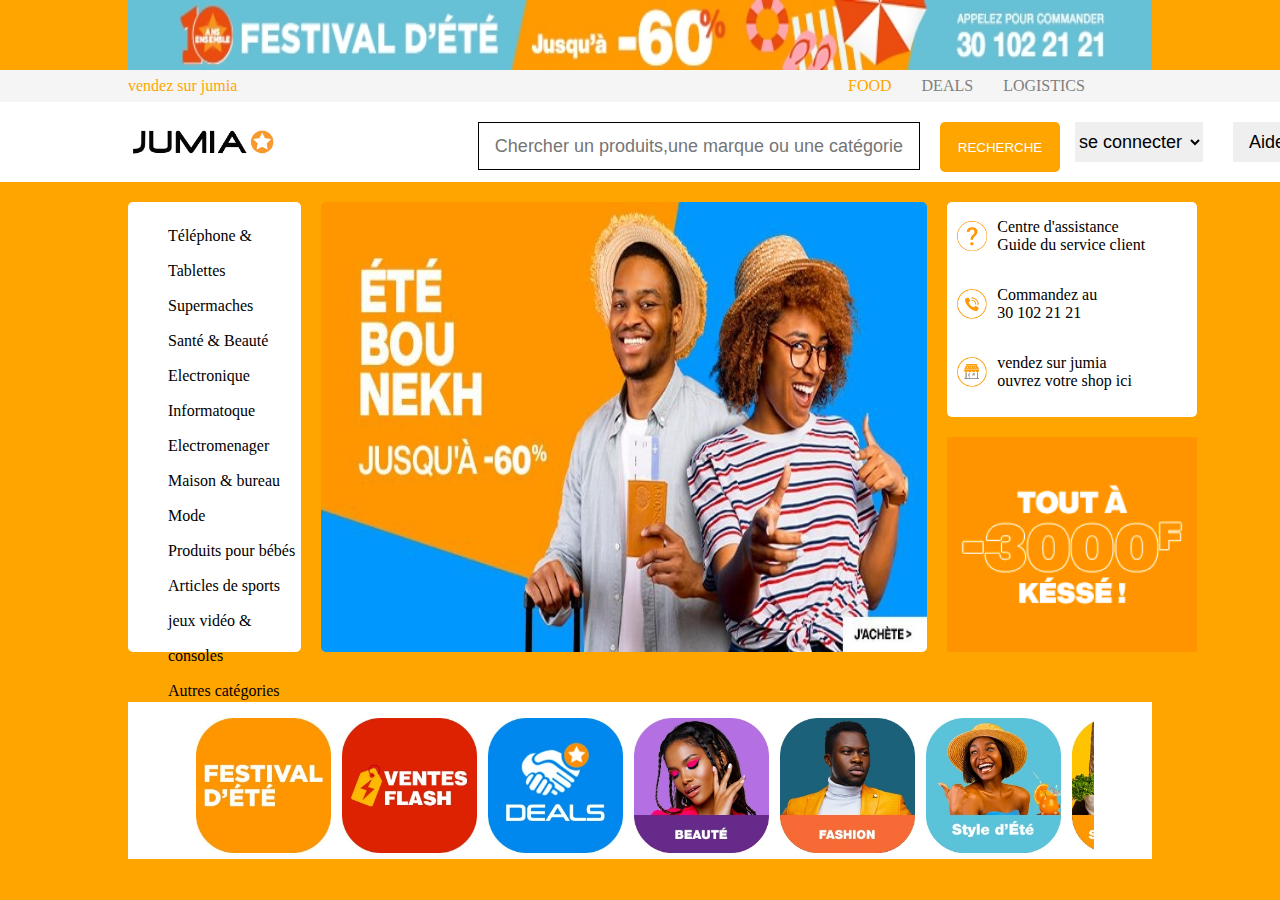
==== commit bc7ebd10: "tp jumia" ====
--- a/jumia.html
+++ b/jumia.html
@@ -13,9 +13,6 @@
    <header id="debut-entete">
     
         <img src="images/photo1jumia.jpg" alt="" id="photo1" >
-        
-       <!--  <div id="precedent" onclick="ChangeSlide(-1)"></div>
-        <div id="suivant" onclick="ChangeSlide(1)"></div> -->
 
     </header> 
         <div id="entete">
--- a/jumia.css
+++ b/jumia.css
@@ -42,12 +42,16 @@
    
 }
 
-
-#vendez{/* dpt du lien */
+#vendez{
+    width: 150px;
+    
+}
+#vendez:hover{/* dpt du lien */
 text-decoration: underline; 
 
 
 }
+
 #deals:hover{
     color:blue;
 }
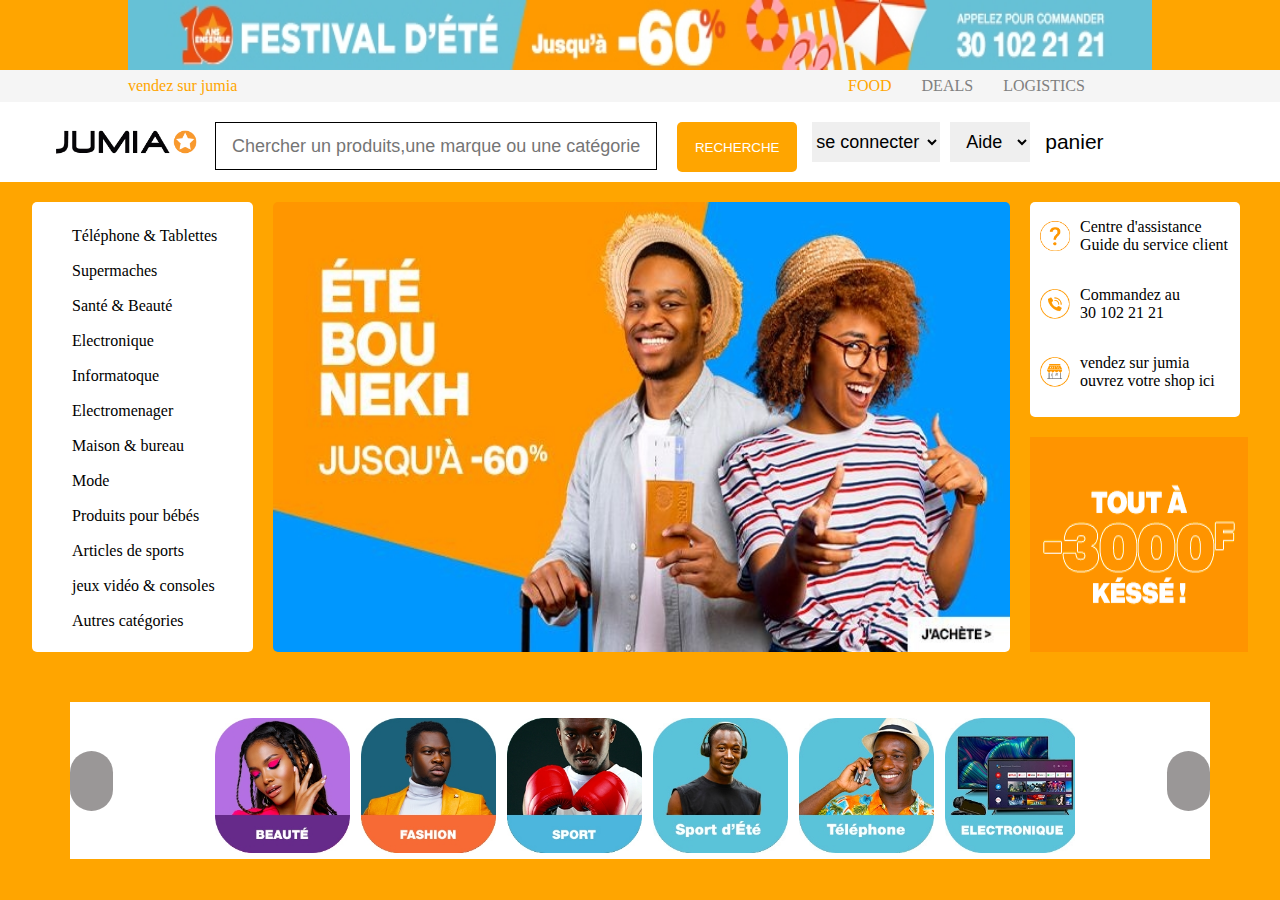
==== commit 733cdfb6: "tp jumia" ====
--- a/jumia.html
+++ b/jumia.html
@@ -104,7 +104,7 @@
                        </div>
                   </div>    
                   <div id="bas">
-                    <img id="bass"src="images/imageshoop.if" alt="" style="height: 215px; width: 250px;">
+                    <img id="bass"src="images/imageshoop.if" alt="" >
                </div>
            </div>
           </div>
@@ -115,27 +115,21 @@
     <div class="fin1">
     <button class="btnleft"><i class="fa-solid fa-2x fa-angle-left" ></i></button>
     <div class="derniere">
-      <div class="active"> <img src="images/imageFESTIVAL-ETE.jpeg" alt="" id="slide1"></div>
-      <div class="active" > <img src="images/image VENTE_FLASH.jpg" alt=""id="slide1"></div>
-      <div class="active"> <img src="images/imageDEALS.jpg" alt=""id="slide1"></div>
-      <div class="active"> <img src="images/BEAUTE.jpg" alt=""id="slide1"></div>
-      <div class="active"> <img src="images/Fashion.jpg" alt=""id="slide1"></div>
-      <div class="active"> <img src="images/image HABILLE_ETE.jpg" alt=""id="slide1"></div>
-      <div class="active"> <img src="images/SUPERMARCHE.jpg" alt=""id="slide1"></div>
-      <div class="active"> <img src="images/Sport (1).jpg" alt=""id="slide1"></div>
-      <div class="active"> <img src="images/image SPORT_ETE.jpg" alt=""id="slide1"></div>
-      <div class="active"> <img src="images/image TEL_ETE.jpg" alt=""id="slide1"></div>
-      <div class="active"> <img src="images/imageELECTRONIQUE_ETE.jpg" alt=""id="slide1"></div>
-      <div class="active"> <img src="images/BRAND_FESTIVAL_2.jpg" alt=""id="slide1"></div>
-      <div class="active"> <img src="images/imageBEAUTE_ETE.jpg" alt=""id="slide1"></div>
-      <div class="active"> <img src="images/imageCOURSE_ETE.jpg" alt=""id="slide1"></div>
-      <div class="active"> <img src="images/Cinéma.jpg" alt=""id="slide1"></div>
-      <div class="active"> <img src="images/Electroménager.jpg" alt=""id="slide1"></div>
-      <div class="active"> <img src="images/image THUMBNAILS_COOLING.jpeg" alt=""id="slide1"></div>
-      <div class="active"> <img src="images/image HABILLE_ETE.jpg" alt=""id="slide1"></div>
-      <div class="active"> <img src="images/image SPORT_ETE.jpg" alt=""id="slide1"></div>
-      <div class="active"> <img src="images/image TEL_ETE.jpg" alt=""id="slide1"></div>
-      <div class="active"> <img src="images/imageELECTRONIQUE_ETE.jpg" alt=""id="slide1"></div>
+    
+      <div class="active"> <img src="images/BEAUTE.jpg" alt=""></div>
+      <div class="active"> <img src="images/Fashion.jpg" alt=""></div>
+      <div class="active"> <img src="images/Sport (1).jpg" alt=""></div>
+      <div class="active"> <img src="images/image SPORT_ETE.jpg" alt=""></div>
+      <div class="active"> <img src="images/image TEL_ETE.jpg" alt=""></div>
+      <div class="active"> <img src="images/imageELECTRONIQUE_ETE.jpg" alt=""></div>
+      <div class="active"> <img src="images/BRAND_FESTIVAL_2.jpg" alt=""></div>
+      <div class="active"> <img src="images/imageBEAUTE_ETE.jpg" alt=""></div>
+      <div class="active"> <img src="images/imageCOURSE_ETE.jpg" alt=""></div>
+      <div class="active"> <img src="images/Cinéma.jpg" alt=""></div>
+      <div class="active"> <img src="images/Electroménager.jpg" alt=""></div>
+      <div class="active"> <img src="images/image THUMBNAILS_COOLING.jpeg" alt=""></div>
+      <div class="active"> <img src="images/image TEL_ETE.jpg" alt=""></div> -->
+      <div class="active"> <img src="images/imageELECTRONIQUE_ETE.jpg" alt=""></div>
     </div>
     <button class="btnright"><i class="fa-solid fa-2x fa-angle-right"  ></i></button>
   </div>
--- a/jumia.css
+++ b/jumia.css
@@ -38,8 +38,6 @@
     width: 80%;
     display: flex;
    
-    
-   
 }
 
 #vendez{
@@ -67,27 +65,20 @@
 margin-left: 500px;
 
 }
+
 #sous-entete { /*donner un arriere plan et espacer les input et le logo jumia */
     background-color: white;
-    /* display: flex;
-    font-size: xx-large; */
     height: 80px;
     width: 100%;
     display: flex;
     justify-content: center;
    
-
 }
 .sous-entete1{
     
    display: flex;
     height: 80px;
-    width: 80%;
-    /* border: 1px solid red;
-    background-color: aquamarine; */
-    
-   
-   
+    width: 80%
 }
 select{
     width: 100px;
@@ -127,9 +118,6 @@
     font-size: large;
     text-align: center; 
     border: none;
-      
-  
-   /*  border-radius: 5px; */
 
 }
 #CONNECTION{ /*les dimension de la div qui connient se connecter,aide et panier*/
@@ -141,27 +129,17 @@
     
 
 }
-.connectionn{
-    /* border: 1px solid black; */
-}
  .connecter{ /* dimension de l'input se connecter*/
     height: 40px;
     width: 128px;
     border: none;
-    
-    /* border-radius:  5px; */
     font-size: large; 
 }
-.connect{
-   /*  border: 1px solid black; */
-    
-}
+
  .aidez{/*dimension de l'input aide*/
     height: 40px;
     width: 80px;
     border: none;
-   /*  background-color: antiquewhite; */
-    /* border-radius: 5px; */
    text-align: center;
     font-size: large; 
   
@@ -220,8 +198,10 @@
   line-height: 35px; 
 
 }
-#left ul{
+
+#left ul :hover{
     width: 100%;
+    color: orange;
 }
 #slide{ /* les dimensions de la photo qui est l'interieur*/
     height: 100%;
@@ -238,29 +218,6 @@
     align-items: center;
 }
 
-
-/* #precedent,
-#suivant {
-    cursor: pointer;
-    transition: opacity 0.3s ease;
-    opacity: 0;
-    position: absolute;
-    font-size: 100px;
-    color: rgba(220, 220, 220, 0.8);
-    background-color: rgba(0, 0, 0, 0.8);
-    padding: 10px;
-}
-#precedent{
-    left: 0;
-}
-#suivant {
-    right: 0;
-}
-#precedent:hover,
-#suivant:hover{
-opacity: 1;
-}
- */
 #rigth{ /*separation du contenu a droite*/
    
     width:20%;
@@ -294,7 +251,7 @@
  
 } 
 #bass{ /* le contenu gif qui dans bas et ces dimensions*/
-    height: 184px;
+    height: 215px;
     width: 218px;
 } 
 
@@ -334,12 +291,12 @@
 .active:not(:last-child){
     margin-right: 1px;
 }
-#slide1{ /*la taille des dernier photos*/
+.active img{ /*la taille des dernier photos*/
     height: 135px;
     width: 135px;
     border-radius: 25px;
 }
-#slide1:hover{
+.active:hover{
     transform: scale(0.9);
 }
 .btnleft,
@@ -379,23 +336,175 @@
     width: 71%;
     display: flex;
     gap: 10px;
-    position: fixed;
+    position: absolute;
     
    }
     /* si l'ecran est inférieur ou égal alors {...}*/
-@media (max-width: 1024px){
+@media (max-width:1280px){
+    #rechercher {
+        
+        margin-left: 14px;
+    }
+#CONNECTION {
+    
+gap: 10px;
+  font-size:large; 
+}
+  .sous-entete1{
+        width: 91%;
+    }
+
+    #global{
+    width: 95%;
+}
+   .fin1{
+    width: 89%;
+   }
+   .btnleft
+   {
+    margin-right: 508px;
+    
+   }
+   .btnright{
+margin-left: 508px;
+   }
+   .derniere{
+width: 69%;
+   }
+}
+   @media(max-width:1024px) {
     #cote ul{
-        gap: 26px;
-    }
+        margin-left: 234px;
+    }
+    .sous-entete1{
+        width: 102%;
+    }
+    .recher{
+        width: 348px;
+        }
+        #left{
+            width: 29%;
+         }
+         .haute{
+            width: 210px;
+         }
+         #bass{
+            width: 210px;
+
+         }
+         .btnleft{
+            margin-right: 390px;
+         }
+       .btnright{
+        margin-left: 390px;
+       }
+       .derniere{
+        width: 72%;
+       }
+}
+   @media(max-width:1510px){
+    .sous-entete1{
+        width: 92%;
+    }
+    #left{
+        width: 21%;
+    }
+    #haut{
+        width: 210px;
+    }
+    .derniere{
+        width: 68%;
+    }
+    .btnleft{
+        margin-right: 527px;
+    }
+    .btnright{
+        margin-left: 527px;
+    }
+    #entete{
+        width: 119%;
+    }
+    #entete1{
+       width: 63%;
+   }
+   
+   }
+   @media(max-width:412px){
+    #debut-entete{
+        margin-left: 60px;
+   }
+   #photo1{
+    width: 121%;
+   }
+   #vendez{
+    margin-left:40px;
+   }
+   #cote ul{
+    margin-left: 8px;
+   }
+   #sous-entete{
+    width: 120%;
+}
+.sous-entete1{
+    width: 70%;
+}
+#left{
+    width: 55%;
+    margin-left: 40px;
+}
+#slider{
+    width: 100%;
+    margin-left: 36px;
+}
+#global{
+    flex-direction: column;
+}
+#rigth{
+    display: flex;
+    margin-left: 30px;
+    gap: 10px;
+    flex-wrap: nowrap;
+
+}
+.haute{
+    width: 200px;
+}
+#bass{
+    width: 200px;
+}
+#fin{
+margin-top: 490px;
+}
+.fin1{
+    width: 120%;
+}
+.derniere{
+    width: 70%;
+}
+.active img{
+    width: 75px;
+    height: 125px;
+}
+.btnleft{
+    margin-right: 146px;
+}
+.btnright{
+    margin-left: 146px;
+}
+}
+
+    /* 
+    }
+  
+    
+   
      #bare-recherche{
-        width: 440px;
+        width: 374px;
      }
      #boutton{
         width: 77px;
      }
-     #lef{
-        width: 450px;
-     }
+   
      #slider{
         width: 66%;
      }
@@ -404,11 +513,10 @@
      }
      #bass{
         width: 192px;
-     }
-}
-
-    
-   
-
-    
-    
+     } */
+
+    
+   
+
+    
+    
